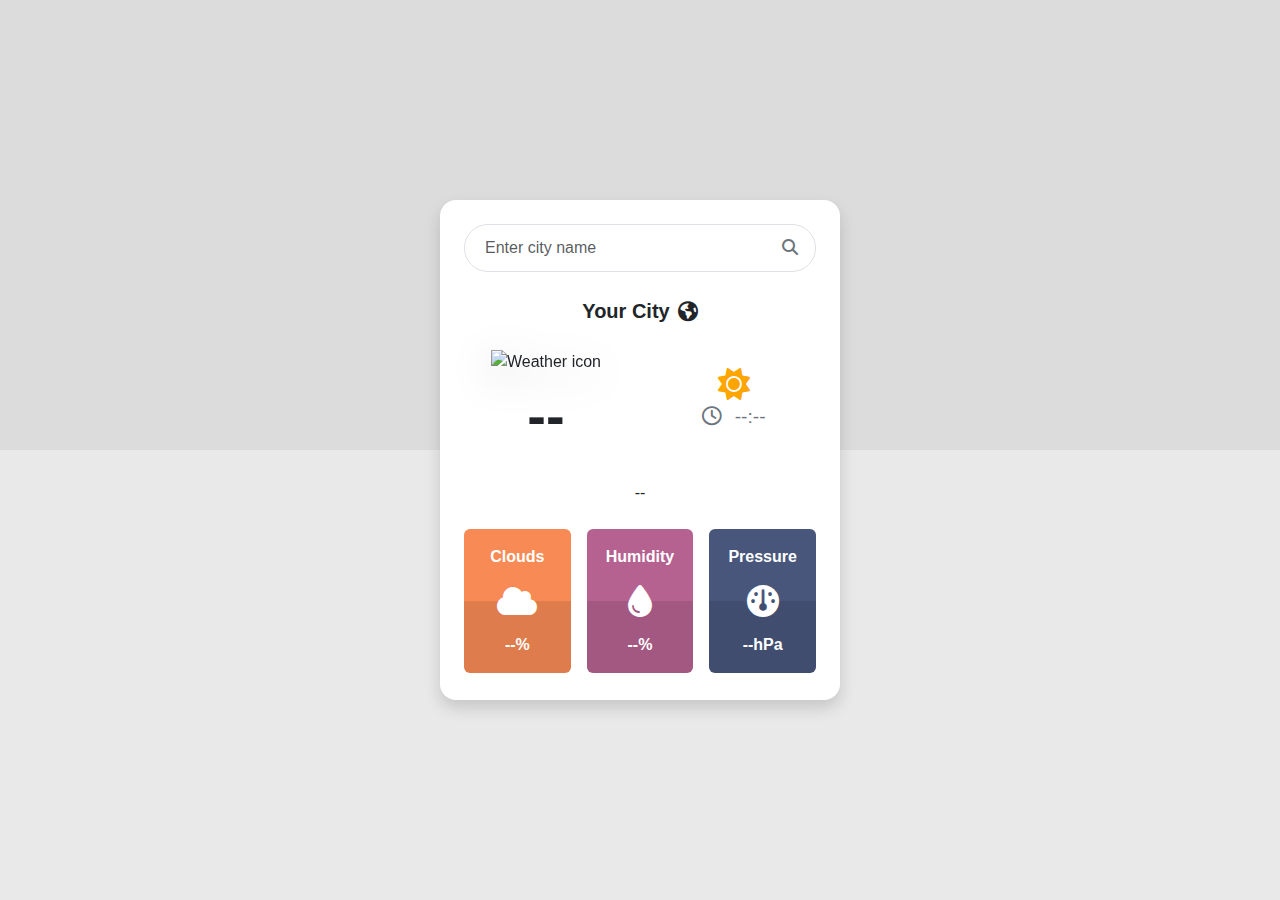
==== index.html @ 3c9f1a19 "initial app" ====
<!DOCTYPE html>
<html lang="en">
<head>
    <meta charset="UTF-8">
    <meta name="viewport" content="width=device-width, initial-scale=1.0">
    <title>Weather App</title>
    <!-- Bootstrap CSS -->
    <link href="https://cdn.jsdelivr.net/npm/bootstrap@5.3.0/dist/css/bootstrap.min.css" rel="stylesheet">
    <!-- Font Awesome -->
    <link rel="stylesheet" href="https://cdnjs.cloudflare.com/ajax/libs/font-awesome/6.5.1/css/all.min.css">
    <!-- Custom CSS -->
    <link rel="stylesheet" href="style.css">

</head>
<body class="d-flex justify-content-center align-items-center min-vh-100">
    <main class="container weather-card bg-white p-4 rounded-4 shadow">
        <form class="d-flex border rounded-pill p-1 mb-4">
            <input type="text" id="name" class="form-control border-0 bg-transparent ps-3" 
                   autocomplete="off" placeholder="Enter city name">
            <button type="submit" class="btn btn-link text-secondary">
                <i class="fas fa-search"></i>
            </button>
        </form>

        <section class="weather-result text-center">
            <figure class="d-flex justify-content-center align-items-center mb-4">
                <figcaption class="fw-bold fs-5 me-2">Your City</figcaption> 
                <i class="fas fa-earth-americas fa-lg"></i>
                <img class="country-flag ms-2 d-none" style="width: 32px; height: auto;">
            </figure>

            <div class="row align-items-center mb-3">
                <div class="col-md-6">
                    <figure class="temperature">
                        <img src="https://openweathermap.org/img/wn/10d@4x.png" alt="Weather icon" 
                             class="weather-icon img-fluid mb-2" style="max-width: 120px;">
                        <figcaption class="display-4 fw-bold">
                            <span class="temp-value">--</span>
                        </figcaption> 
                    </figure>
                </div>
                <div class="col-md-6">
                    <i class="day-night-icon fas fa-sun fa-2x"></i>
                    
                    <div class="time-display mb-3">
                        <i class="far fa-clock me-2"></i>
                        <span class="current-time">--:--</span>
                    </div>
                </div>
            </div>

            <p class="description text-capitalize mb-4">--</p>

            <div class="row g-3 weather-stats">
                <div class="col-4">
                    <div class="p-3 rounded weather-stat clouds-stat">
                        <span class="d-block">Clouds</span>
                        <i class="fas fa-cloud my-3 d-block fa-2x"></i>
                        <span id="clouds">--</span>%
                    </div>
                </div>
                <div class="col-4">
                    <div class="p-3 rounded weather-stat humidity-stat">
                        <span class="d-block">Humidity</span>
                        <i class="fas fa-droplet my-3 d-block fa-2x"></i>
                        <span id="humidity">--</span>%
                    </div>
                </div>
                <div class="col-4">
                    <div class="p-3 rounded weather-stat pressure-stat">
                        <span class="d-block">Pressure</span>
                        <i class="fas fa-gauge my-3 d-block fa-2x"></i>
                        <span id="pressure">--</span>hPa
                    </div>
                </div>
            </div>
        </section>
    </main>

    <!-- Bootstrap JS Bundle with Popper -->
    <script src="https://cdn.jsdelivr.net/npm/bootstrap@5.3.0/dist/js/bootstrap.bundle.min.js"></script>
    <!-- Custom JS -->
    <script src="app.js"></script>
</body>
</html>
---- style.css ----
body {
  background-image: linear-gradient(to bottom, #dcdcdc 50%, #e9e9e9 50%);
  font-family: 'Segoe UI', Tahoma, Geneva, Verdana, sans-serif;
}

.weather-card {
  max-width: 400px;
  min-height: 500px;
}

.weather-icon {
  filter: drop-shadow(0 10px 20px rgba(0, 0, 0, 0.2));
}

.time-display {
  font-size: 1.2rem;
  color: #6c757d;
}

.day-night-icon.fa-sun {
  color: #FFA500;
}

.day-night-icon.fa-moon {
  color: #4682B4;
}

.weather-stat {
  color: white;
  font-weight: bold;
  background-image: linear-gradient(to bottom, transparent 50%, rgba(0, 0, 0, 0.1) 50%);
}

.clouds-stat {
  background-color: #f78a55;
}

.humidity-stat {
  background-color: #b56291;
}

.pressure-stat {
  background-color: #48567b;
}

.country-flag {
  border-radius: 3px;
  box-shadow: 0 0 5px rgba(0, 0, 0, 0.2);
}

.error-animation {
  animation: errorEffect 0.3s linear 1;
}

@keyframes errorEffect {
  0% { transform: translate(10px, 5px); }
  25% { transform: translate(-5px, 0); }
  50% { transform: translate(8px, 2px); }
  75% { transform: translate(-2px, 5px); }
  100% { transform: translate(0, 0); }
}
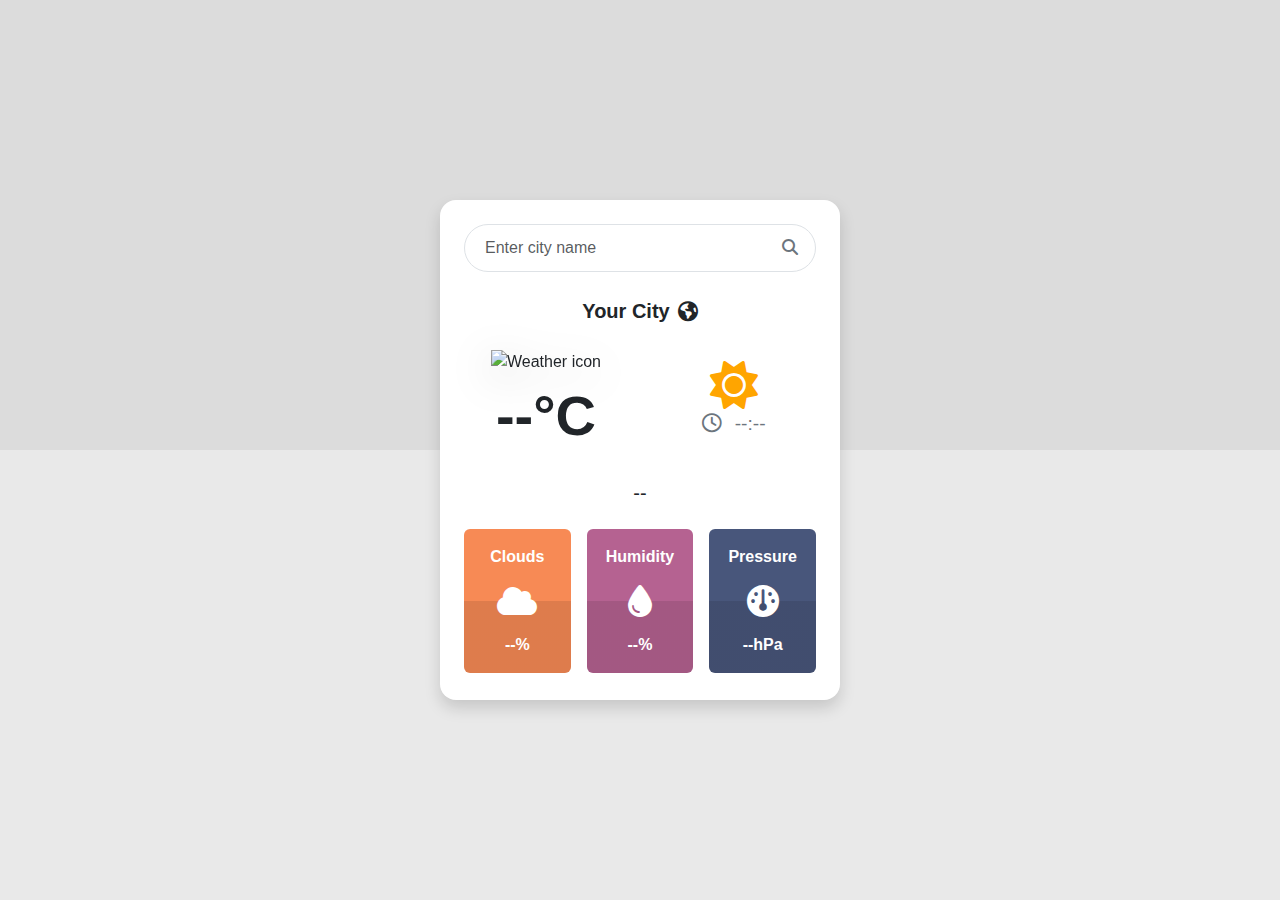
==== commit 6c89b16c: "update ui" ====
--- a/index.html
+++ b/index.html
@@ -4,13 +4,9 @@
     <meta charset="UTF-8">
     <meta name="viewport" content="width=device-width, initial-scale=1.0">
     <title>Weather App</title>
-    <!-- Bootstrap CSS -->
     <link href="https://cdn.jsdelivr.net/npm/bootstrap@5.3.0/dist/css/bootstrap.min.css" rel="stylesheet">
-    <!-- Font Awesome -->
     <link rel="stylesheet" href="https://cdnjs.cloudflare.com/ajax/libs/font-awesome/6.5.1/css/all.min.css">
-    <!-- Custom CSS -->
     <link rel="stylesheet" href="style.css">
-
 </head>
 <body class="d-flex justify-content-center align-items-center min-vh-100">
     <main class="container weather-card bg-white p-4 rounded-4 shadow">
@@ -40,8 +36,8 @@
                     </figure>
                 </div>
                 <div class="col-md-6">
-                    <i class="day-night-icon fas fa-sun fa-2x"></i>
-                    
+                    <i class="day-night-icon fas fa-sun fa-3x"></i>
+
                     <div class="time-display mb-3">
                         <i class="far fa-clock me-2"></i>
                         <span class="current-time">--:--</span>
@@ -49,7 +45,7 @@
                 </div>
             </div>
 
-            <p class="description text-capitalize mb-4">--</p>
+            <h5 class="description text-capitalize mb-4">--</h5>
 
             <div class="row g-3 weather-stats">
                 <div class="col-4">
@@ -77,9 +73,7 @@
         </section>
     </main>
 
-    <!-- Bootstrap JS Bundle with Popper -->
     <script src="https://cdn.jsdelivr.net/npm/bootstrap@5.3.0/dist/js/bootstrap.bundle.min.js"></script>
-    <!-- Custom JS -->
     <script src="app.js"></script>
 </body>
 </html>--- a/style.css
+++ b/style.css
@@ -6,10 +6,13 @@
 .weather-card {
   max-width: 400px;
   min-height: 500px;
+  transition: all 0.3s ease; /* Added for smooth theme changes */
 }
 
 .weather-icon {
   filter: drop-shadow(0 10px 20px rgba(0, 0, 0, 0.2));
+  width: 120px;
+  transition: transform 0.3s ease; /* Added for icon animations */
 }
 
 .time-display {
@@ -19,16 +22,19 @@
 
 .day-night-icon.fa-sun {
   color: #FFA500;
+  transition: color 0.5s ease; /* Added for day/night transitions */
 }
 
 .day-night-icon.fa-moon {
   color: #4682B4;
+  transition: color 0.5s ease; /* Added for day/night transitions */
 }
 
 .weather-stat {
   color: white;
   font-weight: bold;
   background-image: linear-gradient(to bottom, transparent 50%, rgba(0, 0, 0, 0.1) 50%);
+  transition: transform 0.3s ease; /* Added for stat box animations */
 }
 
 .clouds-stat {
@@ -46,16 +52,76 @@
 .country-flag {
   border-radius: 3px;
   box-shadow: 0 0 5px rgba(0, 0, 0, 0.2);
+  transition: opacity 0.3s ease; /* Added for flag transitions */
 }
 
 .error-animation {
   animation: errorEffect 0.3s linear 1;
 }
 
+/* Temperature Display Styles */
+.temp-value {
+  display: inline-block;
+  transition: all 0.3s ease; /* Ensures smooth number changes */
+}
+
+.temp-value::after {
+  
+  font-size: 0.6em;
+  vertical-align: super;
+  margin-left: 2px;
+}
+
+/* New Animations */
 @keyframes errorEffect {
   0% { transform: translate(10px, 5px); }
   25% { transform: translate(-5px, 0); }
   50% { transform: translate(8px, 2px); }
   75% { transform: translate(-2px, 5px); }
   100% { transform: translate(0, 0); }
+}
+
+@keyframes pulse {
+  0% { transform: scale(1); }
+  50% { transform: scale(1.1); }
+  100% { transform: scale(1); }
+}
+
+@keyframes fadeIn {
+  0% { opacity: 0; transform: translateY(5px); }
+  100% { opacity: 1; transform: translateY(0); }
+}
+
+@keyframes gentleBounce {
+  0%, 100% { transform: translateY(0); }
+  50% { transform: translateY(-3px); }
+}
+
+/* Animation Classes */
+.temp-changing {
+  animation: pulse 0.5s ease;
+}
+
+.icon-changing {
+  animation: fadeIn 0.7s ease;
+}
+
+.stat-changing {
+  animation: gentleBounce 0.5s ease;
+}
+
+/* Responsive Adjustments */
+@media (max-width: 576px) {
+  .weather-card {
+    min-height: auto;
+    padding: 1.5rem;
+  }
+  
+  .weather-icon {
+    width: 80px;
+  }
+  
+  .temp-value {
+    font-size: 3rem;
+  }
 }